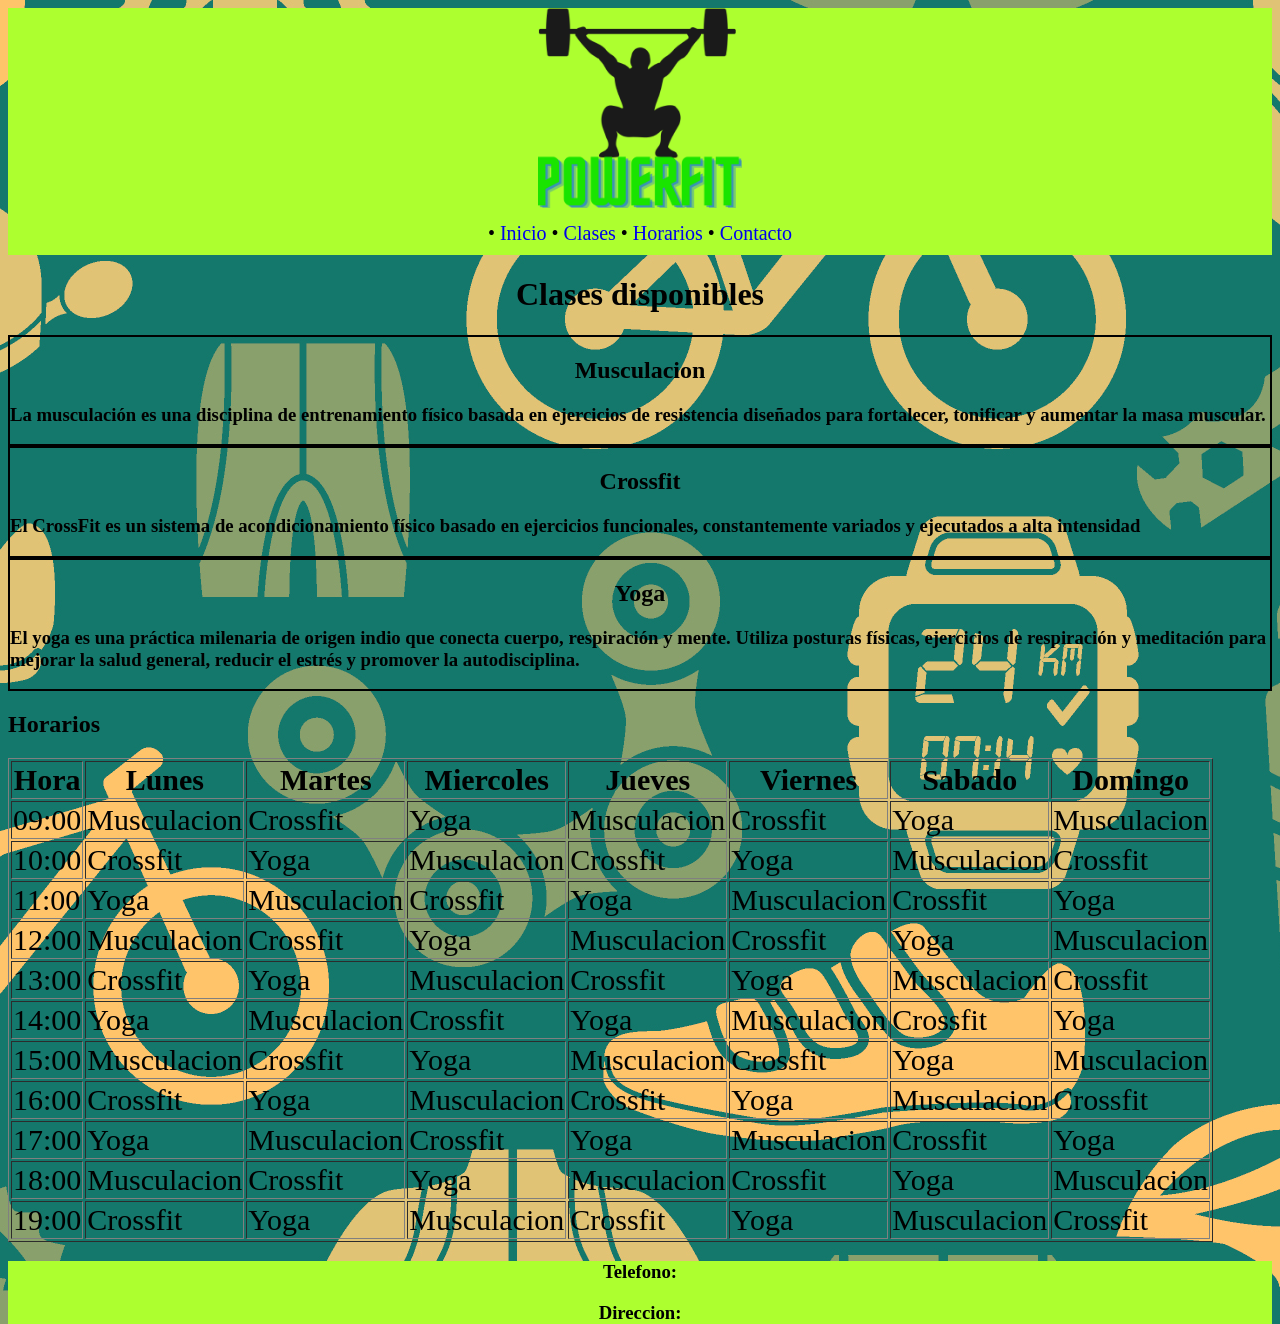
==== Index.html @ 48acb188 "Add files via upload" ====
<!DOCTYPE html>
<html lang="en">
<head>
    <meta charset="UTF-8">
    <meta name="viewport" content="width=device-width, initial-scale=1.0">
    <title>PowerFit</title>
        <link rel="stylesheet" href="Style.css">
</head>
<header style="text-align: center;" id="inicio">
    <img src="Logo.png" alt="" height="200px">
    <nav style="text-align: center; font-size: 20px; padding-bottom: 10px; padding-top: 10px;">   
        • <a href="#inicio"> Inicio</a>
        •<a href="#clases"> Clases</a>
        •<a href="#horario"> Horarios</a>
        •<a href="#contacto"> Contacto</a>
    </nav>
</header>
<body>  
    <main>
        <h1 style="text-align: center;">Clases disponibles</h1>
        <section id="clases">
            <article>
                <h2 style="text-align: center;">Musculacion</h2>
                <h3>La musculación es una disciplina de entrenamiento físico basada en ejercicios de resistencia diseñados para fortalecer, tonificar y aumentar la masa muscular.</h3>
            </article>
            <article>
                <h2 style="text-align: center;">Crossfit</h2>
                <h3>El CrossFit es un sistema de acondicionamiento físico basado en ejercicios funcionales, constantemente variados y ejecutados a alta intensidad</h3>
            </article>
            <article>
                <h2 style="text-align: center;">Yoga</h2>
                <h3>El yoga es una práctica milenaria de origen indio que conecta cuerpo, respiración y mente. Utiliza posturas físicas, ejercicios de respiración y meditación para mejorar la salud general, reducir el estrés y promover la autodisciplina.</h3>
            </article>
        </section>
    </main>
    <section id="horario">
    <h1>Horarios</h1>
    <table border="1">
        <tr>
            <th>Hora</th>
            <th>Lunes</th>
            <th>Martes</th>
            <th>Miercoles</th>
            <th>Jueves</th>
            <th>Viernes</th>
            <th>Sabado</th>
            <th>Domingo</th>
        </tr>
        <tr>
            <td>09:00</td>
            <td>Musculacion</td>
            <td>Crossfit</td>
            <td>Yoga</td>
            <td>Musculacion</td>
            <td>Crossfit</td>
            <td>Yoga</td>
            <td>Musculacion</td>
        </tr>
        <tr>
            <td>10:00</td>
            <td>Crossfit</td>
            <td>Yoga</td>
            <td>Musculacion</td>
            <td>Crossfit</td>
            <td>Yoga</td>
            <td>Musculacion</td>
            <td>Crossfit</td>
        </tr>
        <tr>
            <td>11:00</td>
            <td>Yoga</td>
            <td>Musculacion</td>
            <td>Crossfit</td>
            <td>Yoga</td>
            <td>Musculacion</td>
            <td>Crossfit</td>
            <td>Yoga</td>
        </tr>
        <tr>
            <td>12:00</td>
            <td>Musculacion</td>
            <td>Crossfit</td>
            <td>Yoga</td>
            <td>Musculacion</td>
            <td>Crossfit</td>
            <td>Yoga</td>
            <td>Musculacion</td>
        </tr>
            <tr>
            <td>13:00</td>
            <td>Crossfit</td>
            <td>Yoga</td>
            <td>Musculacion</td>
            <td>Crossfit</td>
            <td>Yoga</td>
            <td>Musculacion</td>
            <td>Crossfit</td>
        </tr>
        <tr>
            <td>14:00</td>
            <td>Yoga</td>
            <td>Musculacion</td>
            <td>Crossfit</td>
            <td>Yoga</td>
            <td>Musculacion</td>
            <td>Crossfit</td>
            <td>Yoga</td>
        </tr>
        <tr>
            <td>15:00</td>
            <td>Musculacion</td>
            <td>Crossfit</td>
            <td>Yoga</td>
            <td>Musculacion</td>
            <td>Crossfit</td>
            <td>Yoga</td>
            <td>Musculacion</td>
        </tr>
        <tr>
            <td>16:00</td>
            <td>Crossfit</td>
            <td>Yoga</td>
            <td>Musculacion</td>
            <td>Crossfit</td>
            <td>Yoga</td>
            <td>Musculacion</td>
            <td>Crossfit</td>
        </tr>
        <tr>
            <td>17:00</td>
            <td>Yoga</td>
            <td>Musculacion</td>
            <td>Crossfit</td>
            <td>Yoga</td>
            <td>Musculacion</td>
            <td>Crossfit</td>
            <td>Yoga</td>
        </tr>
        <tr>
            <td>18:00</td>
            <td>Musculacion</td>
            <td>Crossfit</td>
            <td>Yoga</td>
            <td>Musculacion</td>
            <td>Crossfit</td>
            <td>Yoga</td>
            <td>Musculacion</td>
        </tr>
        <tr>
            <td>19:00</td>
            <td>Crossfit</td>
            <td>Yoga</td>
            <td>Musculacion</td>
            <td>Crossfit</td>
            <td>Yoga</td>
            <td>Musculacion</td>
            <td>Crossfit</td>
        </tr>
    </table>
    </section>
    <footer id="contacto">
        <h3>Telefono:</h3>
        <h3>Direccion:</h3>
    </footer>
</body>
</html>
---- Style.css ----
@font-face {
  font-family: 'MiFuentePersonalizada';
  src: url('Horta\ demo.otf') format('truetype');
  font-weight: normal;
  font-style: normal;
}
body{   
    background-image: url('OIUFXG0.jpg');
    background-position: center;
    height: 20px;
    width: auto;
}
header{
    background-color: #adff2f;
}
nav a:hover {
    color: cornflowerblue;
    font-style: italic;
}
article{
    border: 2px solid black;
}
footer{
    background-color: #adff2f;
    text-align: center;
}
nav a{
    text-decoration: none;
}
table{
    font-size: 30px;
}
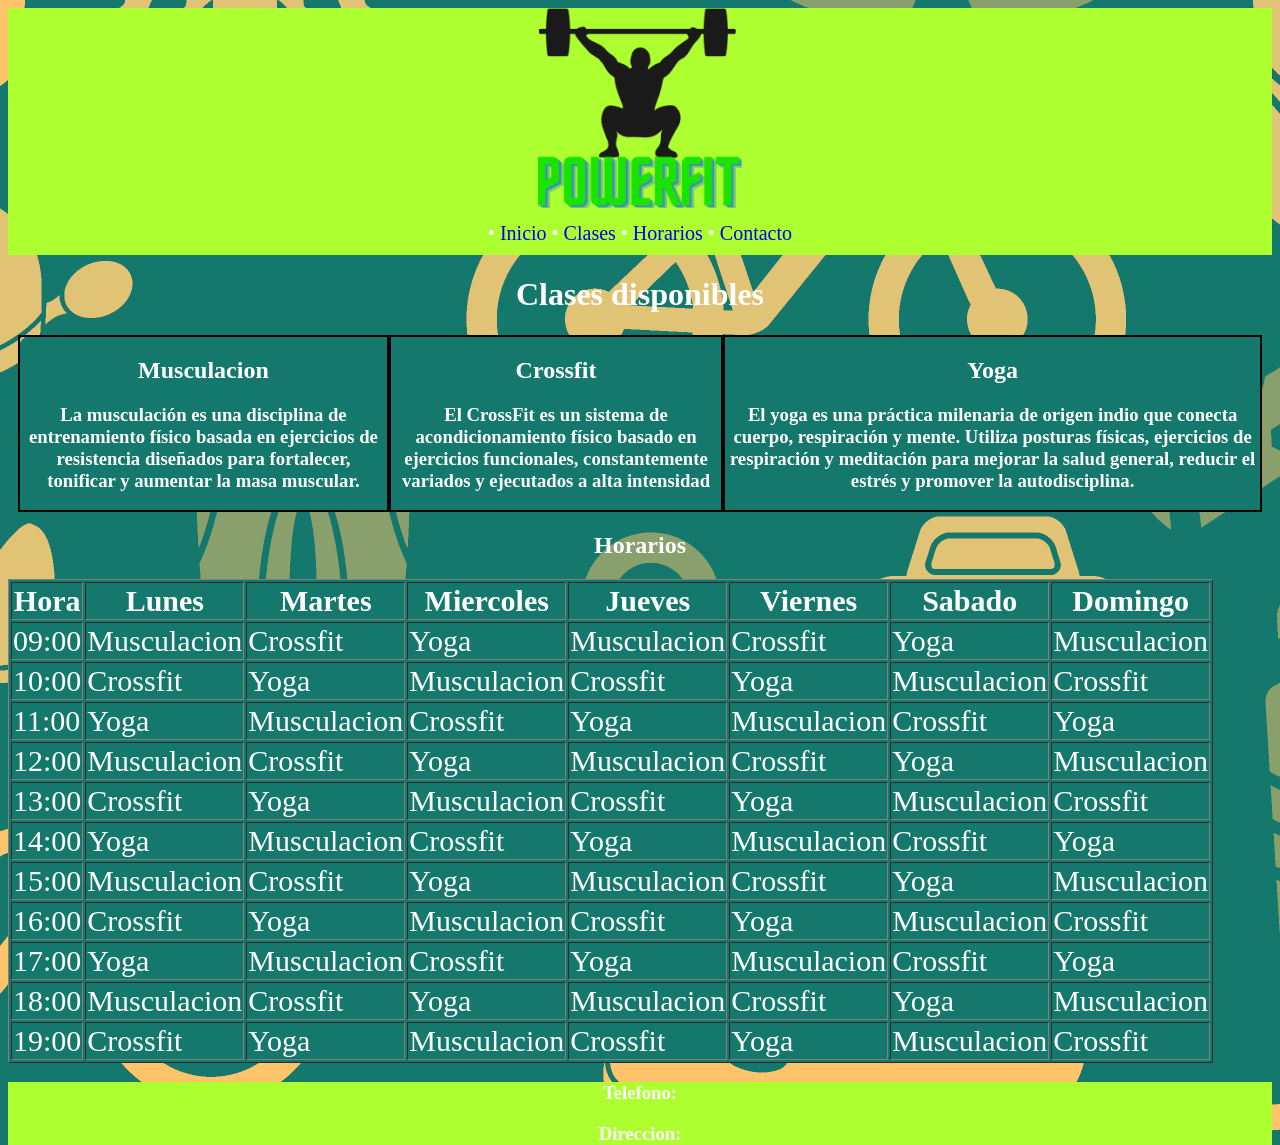
==== commit 1b3d8fc2: "acomode y hice que se vea mejor" ====
--- a/Index.html
+++ b/Index.html
@@ -1,166 +1,166 @@
-<!DOCTYPE html>
-<html lang="en">
-<head>
-    <meta charset="UTF-8">
-    <meta name="viewport" content="width=device-width, initial-scale=1.0">
-    <title>PowerFit</title>
-        <link rel="stylesheet" href="Style.css">
-</head>
-<header style="text-align: center;" id="inicio">
-    <img src="Logo.png" alt="" height="200px">
-    <nav style="text-align: center; font-size: 20px; padding-bottom: 10px; padding-top: 10px;">   
-        • <a href="#inicio"> Inicio</a>
-        •<a href="#clases"> Clases</a>
-        •<a href="#horario"> Horarios</a>
-        •<a href="#contacto"> Contacto</a>
-    </nav>
-</header>
-<body>  
-    <main>
-        <h1 style="text-align: center;">Clases disponibles</h1>
-        <section id="clases">
-            <article>
-                <h2 style="text-align: center;">Musculacion</h2>
-                <h3>La musculación es una disciplina de entrenamiento físico basada en ejercicios de resistencia diseñados para fortalecer, tonificar y aumentar la masa muscular.</h3>
-            </article>
-            <article>
-                <h2 style="text-align: center;">Crossfit</h2>
-                <h3>El CrossFit es un sistema de acondicionamiento físico basado en ejercicios funcionales, constantemente variados y ejecutados a alta intensidad</h3>
-            </article>
-            <article>
-                <h2 style="text-align: center;">Yoga</h2>
-                <h3>El yoga es una práctica milenaria de origen indio que conecta cuerpo, respiración y mente. Utiliza posturas físicas, ejercicios de respiración y meditación para mejorar la salud general, reducir el estrés y promover la autodisciplina.</h3>
-            </article>
-        </section>
-    </main>
-    <section id="horario">
-    <h1>Horarios</h1>
-    <table border="1">
-        <tr>
-            <th>Hora</th>
-            <th>Lunes</th>
-            <th>Martes</th>
-            <th>Miercoles</th>
-            <th>Jueves</th>
-            <th>Viernes</th>
-            <th>Sabado</th>
-            <th>Domingo</th>
-        </tr>
-        <tr>
-            <td>09:00</td>
-            <td>Musculacion</td>
-            <td>Crossfit</td>
-            <td>Yoga</td>
-            <td>Musculacion</td>
-            <td>Crossfit</td>
-            <td>Yoga</td>
-            <td>Musculacion</td>
-        </tr>
-        <tr>
-            <td>10:00</td>
-            <td>Crossfit</td>
-            <td>Yoga</td>
-            <td>Musculacion</td>
-            <td>Crossfit</td>
-            <td>Yoga</td>
-            <td>Musculacion</td>
-            <td>Crossfit</td>
-        </tr>
-        <tr>
-            <td>11:00</td>
-            <td>Yoga</td>
-            <td>Musculacion</td>
-            <td>Crossfit</td>
-            <td>Yoga</td>
-            <td>Musculacion</td>
-            <td>Crossfit</td>
-            <td>Yoga</td>
-        </tr>
-        <tr>
-            <td>12:00</td>
-            <td>Musculacion</td>
-            <td>Crossfit</td>
-            <td>Yoga</td>
-            <td>Musculacion</td>
-            <td>Crossfit</td>
-            <td>Yoga</td>
-            <td>Musculacion</td>
-        </tr>
-            <tr>
-            <td>13:00</td>
-            <td>Crossfit</td>
-            <td>Yoga</td>
-            <td>Musculacion</td>
-            <td>Crossfit</td>
-            <td>Yoga</td>
-            <td>Musculacion</td>
-            <td>Crossfit</td>
-        </tr>
-        <tr>
-            <td>14:00</td>
-            <td>Yoga</td>
-            <td>Musculacion</td>
-            <td>Crossfit</td>
-            <td>Yoga</td>
-            <td>Musculacion</td>
-            <td>Crossfit</td>
-            <td>Yoga</td>
-        </tr>
-        <tr>
-            <td>15:00</td>
-            <td>Musculacion</td>
-            <td>Crossfit</td>
-            <td>Yoga</td>
-            <td>Musculacion</td>
-            <td>Crossfit</td>
-            <td>Yoga</td>
-            <td>Musculacion</td>
-        </tr>
-        <tr>
-            <td>16:00</td>
-            <td>Crossfit</td>
-            <td>Yoga</td>
-            <td>Musculacion</td>
-            <td>Crossfit</td>
-            <td>Yoga</td>
-            <td>Musculacion</td>
-            <td>Crossfit</td>
-        </tr>
-        <tr>
-            <td>17:00</td>
-            <td>Yoga</td>
-            <td>Musculacion</td>
-            <td>Crossfit</td>
-            <td>Yoga</td>
-            <td>Musculacion</td>
-            <td>Crossfit</td>
-            <td>Yoga</td>
-        </tr>
-        <tr>
-            <td>18:00</td>
-            <td>Musculacion</td>
-            <td>Crossfit</td>
-            <td>Yoga</td>
-            <td>Musculacion</td>
-            <td>Crossfit</td>
-            <td>Yoga</td>
-            <td>Musculacion</td>
-        </tr>
-        <tr>
-            <td>19:00</td>
-            <td>Crossfit</td>
-            <td>Yoga</td>
-            <td>Musculacion</td>
-            <td>Crossfit</td>
-            <td>Yoga</td>
-            <td>Musculacion</td>
-            <td>Crossfit</td>
-        </tr>
-    </table>
-    </section>
-    <footer id="contacto">
-        <h3>Telefono:</h3>
-        <h3>Direccion:</h3>
-    </footer>
-</body>
+<!DOCTYPE html>
+<html lang="en">
+<head>
+    <meta charset="UTF-8">
+    <meta name="viewport" content="width=device-width, initial-scale=1.0">
+    <title>PowerFit</title>
+        <link rel="stylesheet" href="Estilos/Style.css">
+</head>
+<header style="text-align: center;" id="inicio">
+    <img src="Estilos/Imagenes/Logo.png" alt="" height="200px">
+    <nav style="text-align: center; font-size: 20px; padding-bottom: 10px; padding-top: 10px;">   
+        • <a href="#inicio"> Inicio</a>
+        •<a href="#clases"> Clases</a>
+        •<a href="#horario"> Horarios</a>
+        •<a href="#contacto"> Contacto</a>
+    </nav>
+</header>
+<body>  
+    <main>
+        <h1 style="text-align: center;">Clases disponibles</h1>
+        <section id="clases" class="clases">
+            <article>
+                <h2>Musculacion</h2>
+                <h3>La musculación es una disciplina de entrenamiento físico basada en ejercicios de resistencia diseñados para fortalecer, tonificar y aumentar la masa muscular.</h3>
+            </article>
+            <article>
+                <h2>Crossfit</h2>
+                <h3>El CrossFit es un sistema de acondicionamiento físico basado en ejercicios funcionales, constantemente variados y ejecutados a alta intensidad</h3>
+            </article>
+            <article>
+                <h2>Yoga</h2>
+                <h3>El yoga es una práctica milenaria de origen indio que conecta cuerpo, respiración y mente. Utiliza posturas físicas, ejercicios de respiración y meditación para mejorar la salud general, reducir el estrés y promover la autodisciplina.</h3>
+            </article>
+        </section>
+    </main>
+    <section id="horario">
+    <h1 style="text-align: center;">Horarios</h1>
+    <table border="1">
+        <tr>
+            <th>Hora</th>
+            <th>Lunes</th>
+            <th>Martes</th>
+            <th>Miercoles</th>
+            <th>Jueves</th>
+            <th>Viernes</th>
+            <th>Sabado</th>
+            <th>Domingo</th>
+        </tr>
+        <tr>
+            <td>09:00</td>
+            <td>Musculacion</td>
+            <td>Crossfit</td>
+            <td>Yoga</td>
+            <td>Musculacion</td>
+            <td>Crossfit</td>
+            <td>Yoga</td>
+            <td>Musculacion</td>
+        </tr>
+        <tr>
+            <td>10:00</td>
+            <td>Crossfit</td>
+            <td>Yoga</td>
+            <td>Musculacion</td>
+            <td>Crossfit</td>
+            <td>Yoga</td>
+            <td>Musculacion</td>
+            <td>Crossfit</td>
+        </tr>
+        <tr>
+            <td>11:00</td>
+            <td>Yoga</td>
+            <td>Musculacion</td>
+            <td>Crossfit</td>
+            <td>Yoga</td>
+            <td>Musculacion</td>
+            <td>Crossfit</td>
+            <td>Yoga</td>
+        </tr>
+        <tr>
+            <td>12:00</td>
+            <td>Musculacion</td>
+            <td>Crossfit</td>
+            <td>Yoga</td>
+            <td>Musculacion</td>
+            <td>Crossfit</td>
+            <td>Yoga</td>
+            <td>Musculacion</td>
+        </tr>
+            <tr>
+            <td>13:00</td>
+            <td>Crossfit</td>
+            <td>Yoga</td>
+            <td>Musculacion</td>
+            <td>Crossfit</td>
+            <td>Yoga</td>
+            <td>Musculacion</td>
+            <td>Crossfit</td>
+        </tr>
+        <tr>
+            <td>14:00</td>
+            <td>Yoga</td>
+            <td>Musculacion</td>
+            <td>Crossfit</td>
+            <td>Yoga</td>
+            <td>Musculacion</td>
+            <td>Crossfit</td>
+            <td>Yoga</td>
+        </tr>
+        <tr>
+            <td>15:00</td>
+            <td>Musculacion</td>
+            <td>Crossfit</td>
+            <td>Yoga</td>
+            <td>Musculacion</td>
+            <td>Crossfit</td>
+            <td>Yoga</td>
+            <td>Musculacion</td>
+        </tr>
+        <tr>
+            <td>16:00</td>
+            <td>Crossfit</td>
+            <td>Yoga</td>
+            <td>Musculacion</td>
+            <td>Crossfit</td>
+            <td>Yoga</td>
+            <td>Musculacion</td>
+            <td>Crossfit</td>
+        </tr>
+        <tr>
+            <td>17:00</td>
+            <td>Yoga</td>
+            <td>Musculacion</td>
+            <td>Crossfit</td>
+            <td>Yoga</td>
+            <td>Musculacion</td>
+            <td>Crossfit</td>
+            <td>Yoga</td>
+        </tr>
+        <tr>
+            <td>18:00</td>
+            <td>Musculacion</td>
+            <td>Crossfit</td>
+            <td>Yoga</td>
+            <td>Musculacion</td>
+            <td>Crossfit</td>
+            <td>Yoga</td>
+            <td>Musculacion</td>
+        </tr>
+        <tr>
+            <td>19:00</td>
+            <td>Crossfit</td>
+            <td>Yoga</td>
+            <td>Musculacion</td>
+            <td>Crossfit</td>
+            <td>Yoga</td>
+            <td>Musculacion</td>
+            <td>Crossfit</td>
+        </tr>
+    </table>
+    </section>
+    <footer id="contacto">
+        <h3>Telefono:</h3>
+        <h3>Direccion:</h3>
+    </footer>
+</body>
 </html>
--- a/Estilos/Style.css
+++ b/Estilos/Style.css
@@ -0,0 +1,43 @@
+@font-face {
+  font-family: 'MiFuentePersonalizada';
+  src: url('Tipografias/Horta\ demo.otf') format('truetype');
+  font-weight: normal;
+  font-style: normal;
+}
+body{   
+    background-image: url('Imagenes/OIUFXG0.jpg');
+    background-position: center;
+    height: 20px;
+    width: auto;
+    color: white;
+}
+header{
+    background-color: #adff2f;
+}
+nav a:hover {
+    color: cornflowerblue;
+    font-style: italic;
+}
+article{
+    border: 2px solid black;
+}
+footer{
+    background-color: #adff2f;
+    text-align: center;
+}
+nav a{
+    text-decoration: none;
+}
+table{
+    font-size: 30px;
+}
+.clases{
+    margin: 10px;
+    display: flex;
+    text-align: center;
+    border-radius: 15px;
+    background-color: #14786c;
+}
+table{
+    background-color: #14786c;
+}
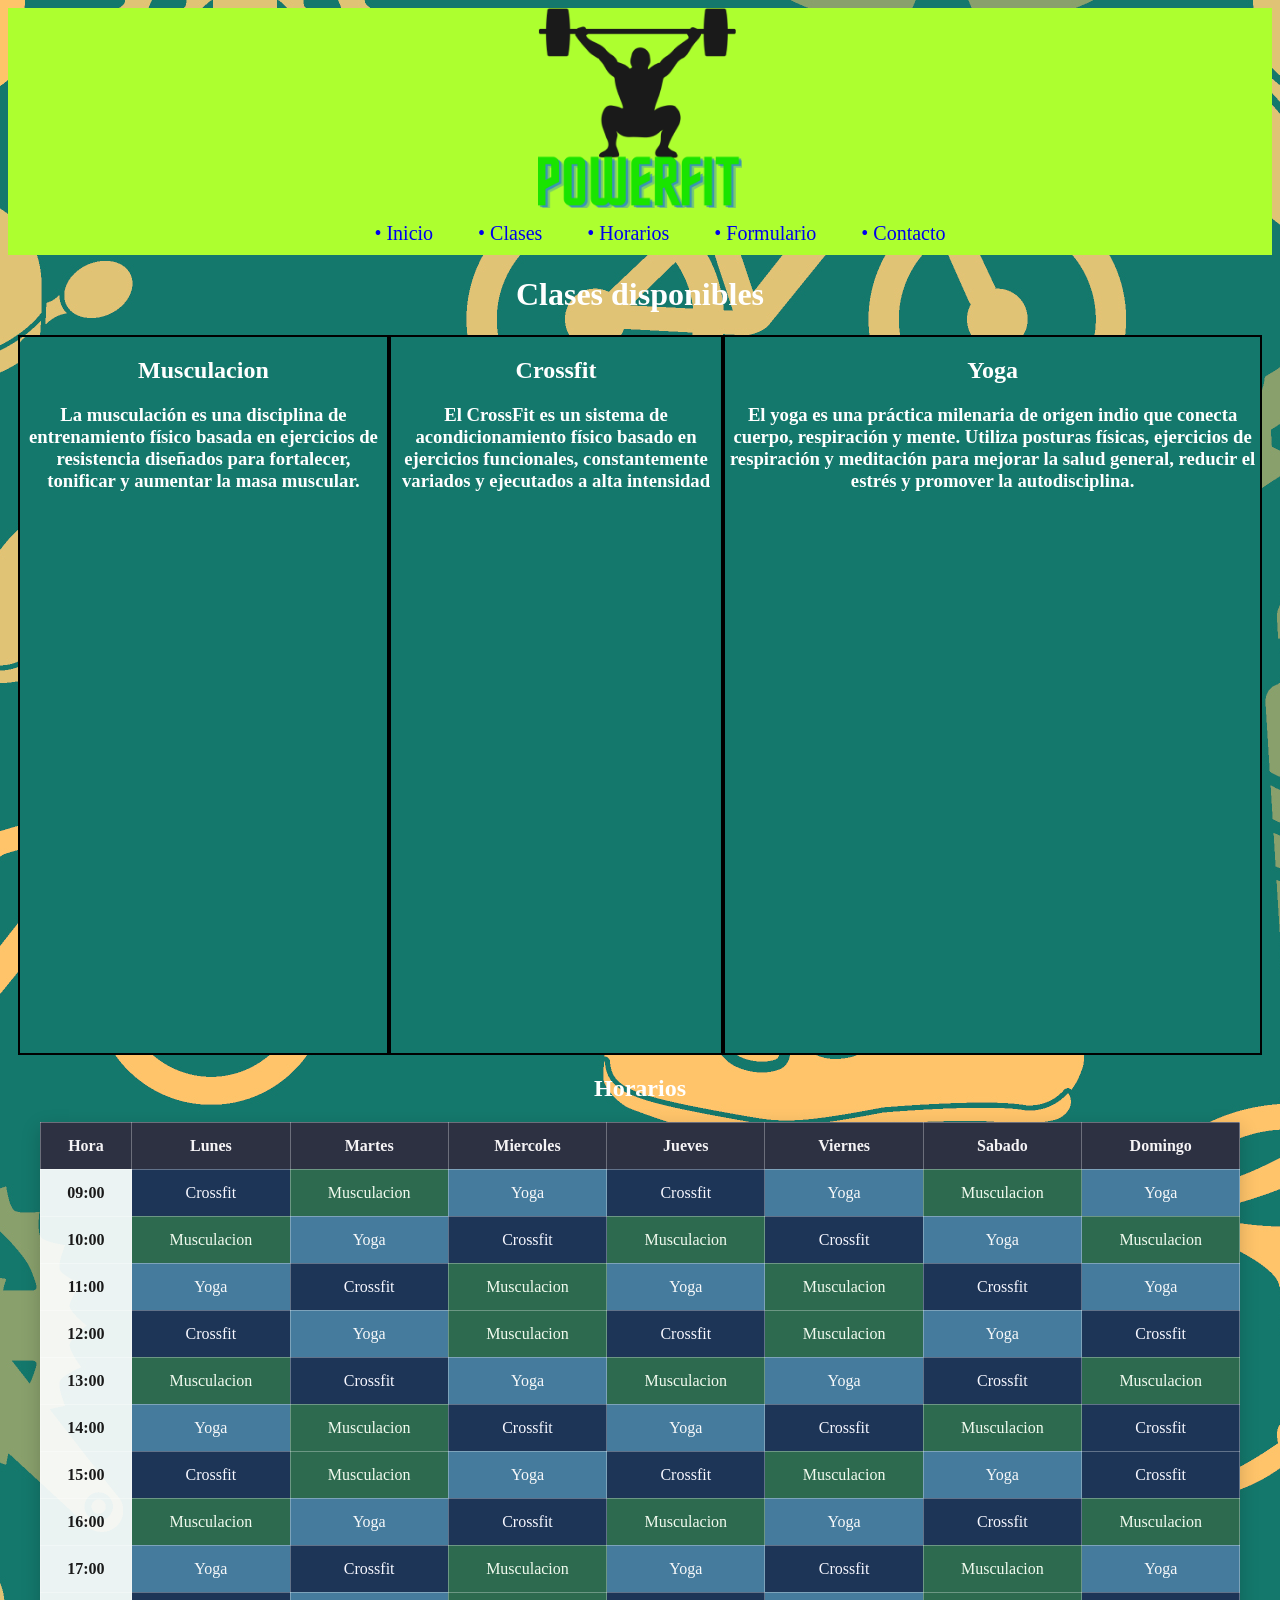
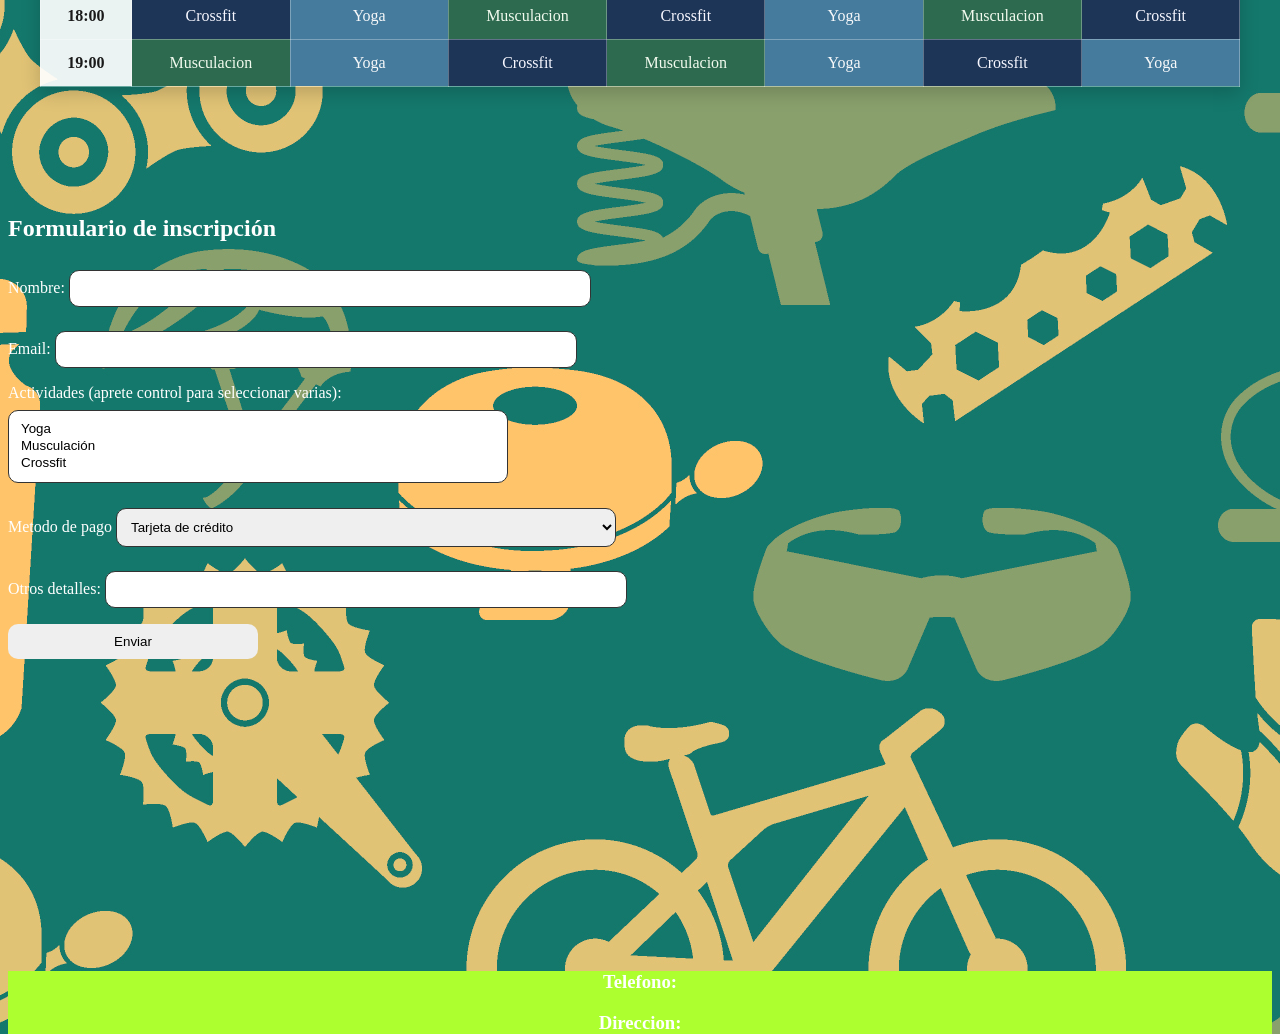
==== commit d36bc91b: "mejoras visuales y formulario cree un formulario de inscripcion y mejore la tabla, borrando bastante" ====
--- a/Index.html
+++ b/Index.html
@@ -9,10 +9,11 @@
 <header style="text-align: center;" id="inicio">
     <img src="Estilos/Imagenes/Logo.png" alt="" height="200px">
     <nav style="text-align: center; font-size: 20px; padding-bottom: 10px; padding-top: 10px;">   
-        • <a href="#inicio"> Inicio</a>
-        •<a href="#clases"> Clases</a>
-        •<a href="#horario"> Horarios</a>
-        •<a href="#contacto"> Contacto</a>
+        <a href="#inicio">• Inicio</a>
+        <a href="#clases">• Clases</a>
+        <a href="#horario">• Horarios</a>
+        <a href="#formulario">• Formulario</a>
+        <a href="#contacto">• Contacto</a>
     </nav>
 </header>
 <body>  
@@ -36,7 +37,7 @@
     <section id="horario">
     <h1 style="text-align: center;">Horarios</h1>
     <table border="1">
-        <tr>
+        <tr class="guia">
             <th>Hora</th>
             <th>Lunes</th>
             <th>Martes</th>
@@ -47,120 +48,151 @@
             <th>Domingo</th>
         </tr>
         <tr>
-            <td>09:00</td>
-            <td>Musculacion</td>
-            <td>Crossfit</td>
-            <td>Yoga</td>
-            <td>Musculacion</td>
-            <td>Crossfit</td>
-            <td>Yoga</td>
-            <td>Musculacion</td>
+            <td class="hora">09:00</td>
+            <td class="crossfit">Crossfit</td>
+            <td class="musculacion">Musculacion</td>
+            <td class="yoga">Yoga</td>
+            <td class="crossfit">Crossfit</td>
+            <td class="yoga">Yoga</td>
+            <td class="musculacion">Musculacion</td>
+            <td class="yoga">Yoga</td>
         </tr>
         <tr>
-            <td>10:00</td>
-            <td>Crossfit</td>
-            <td>Yoga</td>
-            <td>Musculacion</td>
-            <td>Crossfit</td>
-            <td>Yoga</td>
-            <td>Musculacion</td>
-            <td>Crossfit</td>
+            <td class="hora">10:00</td>
+            <td class="musculacion">Musculacion</td>
+            <td class="yoga">Yoga</td>
+            <td class="crossfit">Crossfit</td>
+            <td class="musculacion">Musculacion</td>
+            <td class="crossfit">Crossfit</td>
+            <td class="yoga">Yoga</td>
+            <td class="musculacion">Musculacion</td>
         </tr>
         <tr>
-            <td>11:00</td>
-            <td>Yoga</td>
-            <td>Musculacion</td>
-            <td>Crossfit</td>
-            <td>Yoga</td>
-            <td>Musculacion</td>
-            <td>Crossfit</td>
-            <td>Yoga</td>
+            <td class="hora">11:00</td>
+            <td class="yoga">Yoga</td>
+            <td class="crossfit">Crossfit</td>
+            <td class="musculacion">Musculacion</td>
+            <td class="yoga">Yoga</td>
+            <td class="musculacion">Musculacion</td>
+            <td class="crossfit">Crossfit</td>
+            <td class="yoga">Yoga</td>
         </tr>
         <tr>
-            <td>12:00</td>
-            <td>Musculacion</td>
-            <td>Crossfit</td>
-            <td>Yoga</td>
-            <td>Musculacion</td>
-            <td>Crossfit</td>
-            <td>Yoga</td>
-            <td>Musculacion</td>
-        </tr>
-            <tr>
-            <td>13:00</td>
-            <td>Crossfit</td>
-            <td>Yoga</td>
-            <td>Musculacion</td>
-            <td>Crossfit</td>
-            <td>Yoga</td>
-            <td>Musculacion</td>
-            <td>Crossfit</td>
+            <td class="hora">12:00</td>
+            <td class="crossfit">Crossfit</td>
+            <td class="yoga">Yoga</td>
+            <td class="musculacion">Musculacion</td>
+            <td class="crossfit">Crossfit</td>
+            <td class="musculacion">Musculacion</td>
+            <td class="yoga">Yoga</td>
+            <td class="crossfit">Crossfit</td>
         </tr>
         <tr>
-            <td>14:00</td>
-            <td>Yoga</td>
-            <td>Musculacion</td>
-            <td>Crossfit</td>
-            <td>Yoga</td>
-            <td>Musculacion</td>
-            <td>Crossfit</td>
-            <td>Yoga</td>
+            <td class="hora">13:00</td>
+            <td class="musculacion">Musculacion</td>
+            <td class="crossfit">Crossfit</td>
+            <td class="yoga">Yoga</td>
+            <td class="musculacion">Musculacion</td>
+            <td class="yoga">Yoga</td>
+            <td class="crossfit">Crossfit</td>
+            <td class="musculacion">Musculacion</td>
         </tr>
         <tr>
-            <td>15:00</td>
-            <td>Musculacion</td>
-            <td>Crossfit</td>
-            <td>Yoga</td>
-            <td>Musculacion</td>
-            <td>Crossfit</td>
-            <td>Yoga</td>
-            <td>Musculacion</td>
+            <td class="hora">14:00</td>
+            <td class="yoga">Yoga</td>
+            <td class="musculacion">Musculacion</td>
+            <td class="crossfit">Crossfit</td>
+            <td class="yoga">Yoga</td>
+            <td class="crossfit">Crossfit</td>
+            <td class="musculacion">Musculacion</td>
+            <td class="crossfit">Crossfit</td>
         </tr>
         <tr>
-            <td>16:00</td>
-            <td>Crossfit</td>
-            <td>Yoga</td>
-            <td>Musculacion</td>
-            <td>Crossfit</td>
-            <td>Yoga</td>
-            <td>Musculacion</td>
-            <td>Crossfit</td>
+            <td class="hora">15:00</td>
+            <td class="crossfit">Crossfit</td>
+            <td class="musculacion">Musculacion</td>
+            <td class="yoga">Yoga</td>
+            <td class="crossfit">Crossfit</td>
+            <td class="musculacion">Musculacion</td>
+            <td class="yoga">Yoga</td>
+            <td class="crossfit">Crossfit</td>
         </tr>
         <tr>
-            <td>17:00</td>
-            <td>Yoga</td>
-            <td>Musculacion</td>
-            <td>Crossfit</td>
-            <td>Yoga</td>
-            <td>Musculacion</td>
-            <td>Crossfit</td>
-            <td>Yoga</td>
+            <td class="hora">16:00</td>
+            <td class="musculacion">Musculacion</td>
+            <td class="yoga">Yoga</td>
+            <td class="crossfit">Crossfit</td>
+            <td class="musculacion">Musculacion</td>
+            <td class="yoga">Yoga</td>
+            <td class="crossfit">Crossfit</td>
+            <td class="musculacion">Musculacion</td>
         </tr>
         <tr>
-            <td>18:00</td>
-            <td>Musculacion</td>
-            <td>Crossfit</td>
-            <td>Yoga</td>
-            <td>Musculacion</td>
-            <td>Crossfit</td>
-            <td>Yoga</td>
-            <td>Musculacion</td>
+            <td class="hora">17:00</td>
+            <td class="yoga">Yoga</td>
+            <td class="crossfit">Crossfit</td>
+            <td class="musculacion">Musculacion</td>
+            <td class="yoga">Yoga</td>
+            <td class="crossfit">Crossfit</td>
+            <td class="musculacion">Musculacion</td>
+            <td class="yoga">Yoga</td>
         </tr>
         <tr>
-            <td>19:00</td>
-            <td>Crossfit</td>
-            <td>Yoga</td>
-            <td>Musculacion</td>
-            <td>Crossfit</td>
-            <td>Yoga</td>
-            <td>Musculacion</td>
-            <td>Crossfit</td>
+            <td class="hora">18:00</td>
+            <td class="crossfit">Crossfit</td>
+            <td class="yoga">Yoga</td>
+            <td class="musculacion">Musculacion</td>
+            <td class="crossfit">Crossfit</td>
+            <td class="yoga">Yoga</td>
+            <td class="musculacion">Musculacion</td>
+            <td class="crossfit">Crossfit</td>
+        </tr>
+        <tr>
+            <td class="hora">19:00</td>
+            <td class="musculacion">Musculacion</td>
+            <td class="yoga">Yoga</td>
+            <td class="crossfit">Crossfit</td>
+            <td class="musculacion">Musculacion</td>
+            <td class="yoga">Yoga</td>
+            <td class="crossfit">Crossfit</td>
+            <td class="yoga">Yoga</td>
         </tr>
     </table>
     </section>
-    <footer id="contacto">
-        <h3>Telefono:</h3>
-        <h3>Direccion:</h3>
-    </footer>
+    <section id="formulario" class="formulario">
+        <h1>Formulario de inscripción</h1>
+        <form action="submit.html" method="post">
+            <label for="nombre">Nombre:</label>
+            <input type="text" id="nombre" name="nombre">
+            <br>
+            <label for="email">Email:</label>
+            <input type="email" id="email" name="email">
+            <br>
+            <label for="actividades">Actividades (aprete control para seleccionar varias):</label>
+            <br>
+            <select name="actividades[]" id="actividades" size="3" multiple>
+                <option value="yoga">Yoga</option>
+                <option value="musculacion">Musculación</option>
+                <option value="crossfit">Crossfit</option>
+            </select>
+            <br>
+            <label for="metodo-pago">Metodo de pago</label>
+            <select name="metodo-pago" id="metodo-pago">
+                <option value="tarjeta">Tarjeta de crédito</option>
+                <option value="efectivo">Efectivo</option>
+                <option value="transferencia">Transferencia bancaria</option>
+            </select>
+            <br>
+            <label for="otros-detalles">Otros detalles:</label>
+            <input type="text" id="otros-detalles" name="otros-detalles">
+            <br>
+            <input type="submit" value="Enviar">
+        </form>
+    </section>
+    <br>
+<footer id="contacto">
+    <h3>Telefono:</h3>
+    <h3>Direccion:</h3>
+</footer>
 </body>
 </html>
--- a/Estilos/Style.css
+++ b/Estilos/Style.css
@@ -27,9 +27,23 @@
 }
 nav a{
     text-decoration: none;
+    padding-left: 40px;
 }
 table{
-    font-size: 30px;
+    width: 95%;
+    margin: 0 auto 30px;
+    border-collapse: collapse;
+    font-size: 1rem;
+    background: rgba(255,255,255,0.08);
+    box-shadow: 0 6px 18px rgba(0,0,0,0.18);
+}
+th, td{
+    border: 1px solid rgba(255,255,255,0.3);
+    padding: 14px 12px;
+    text-align: center;
+}
+tr:nth-child(even){
+    background: rgba(255,255,255,0.06);
 }
 .clases{
     margin: 10px;
@@ -38,6 +52,46 @@
     border-radius: 15px;
     background-color: #14786c;
 }
-table{
-    background-color: #14786c;
+
+.formulario input[type="submit"] {
+    width: 50%;
+    max-width: 250px;
+    padding: 10px;
+    border-radius: 10px;
+    border: none;
+    cursor: pointer;
+}
+.formulario input[type="text"],
+.formulario input[type="email"],
+.formulario select {
+    width: 90%;
+    max-width: 500px;
+    padding: 10px;
+    margin: 8px 0 16px;
+    border-radius: 10px;
+    border: 1px solid #333;
+}
+section{
+    min-height: 80vh;
+}
+.guia{
+    background-color: #2d3142;
+    color: #f5f3f5;
+}
+.hora{
+    background-color: rgba(255,255,255,0.9);
+    color: #1a1a1a;
+    font-weight: 700;
+}
+.musculacion{
+    background-color: #2d6a4f;
+    color: #f1faee;
+}
+.crossfit{
+    background-color: #1d3557;
+    color: #f7f7ff;
+}
+.yoga{
+    background-color: #457b9d;
+    color: #f8f9fa;
 }
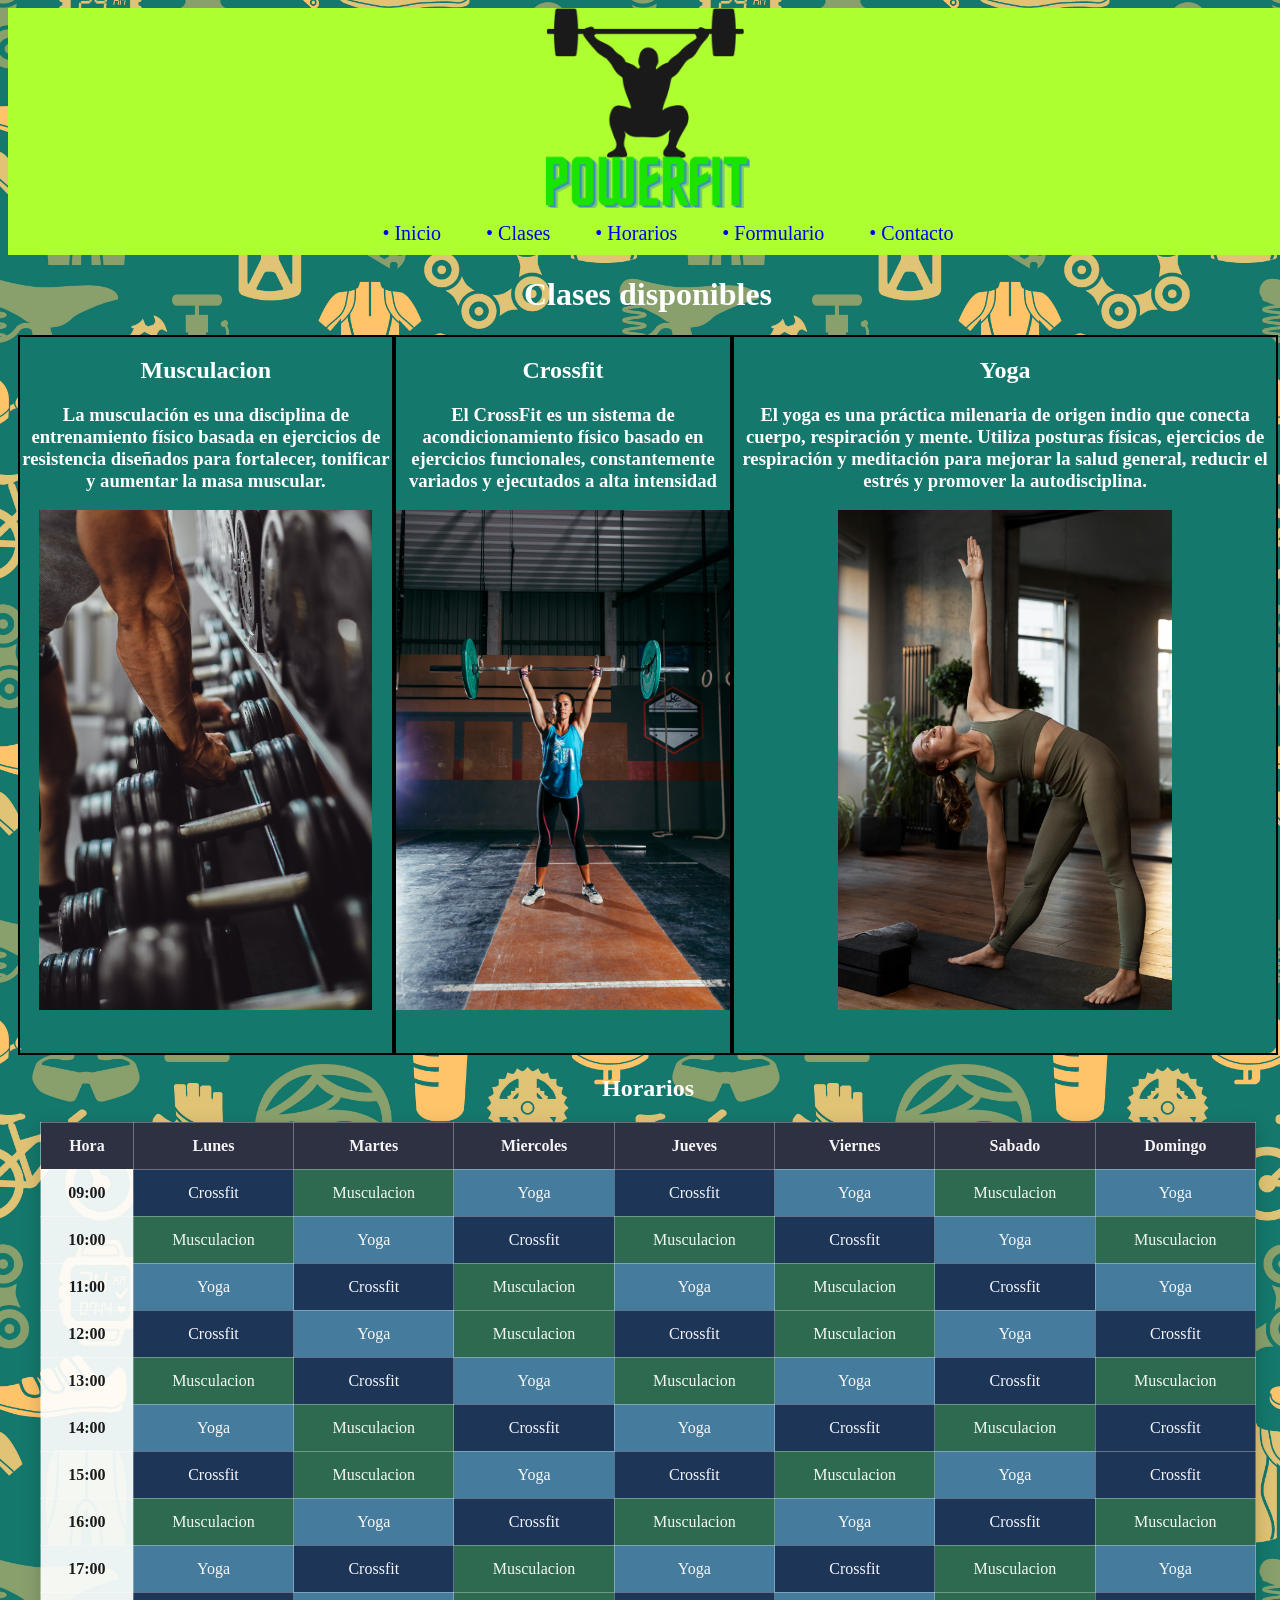
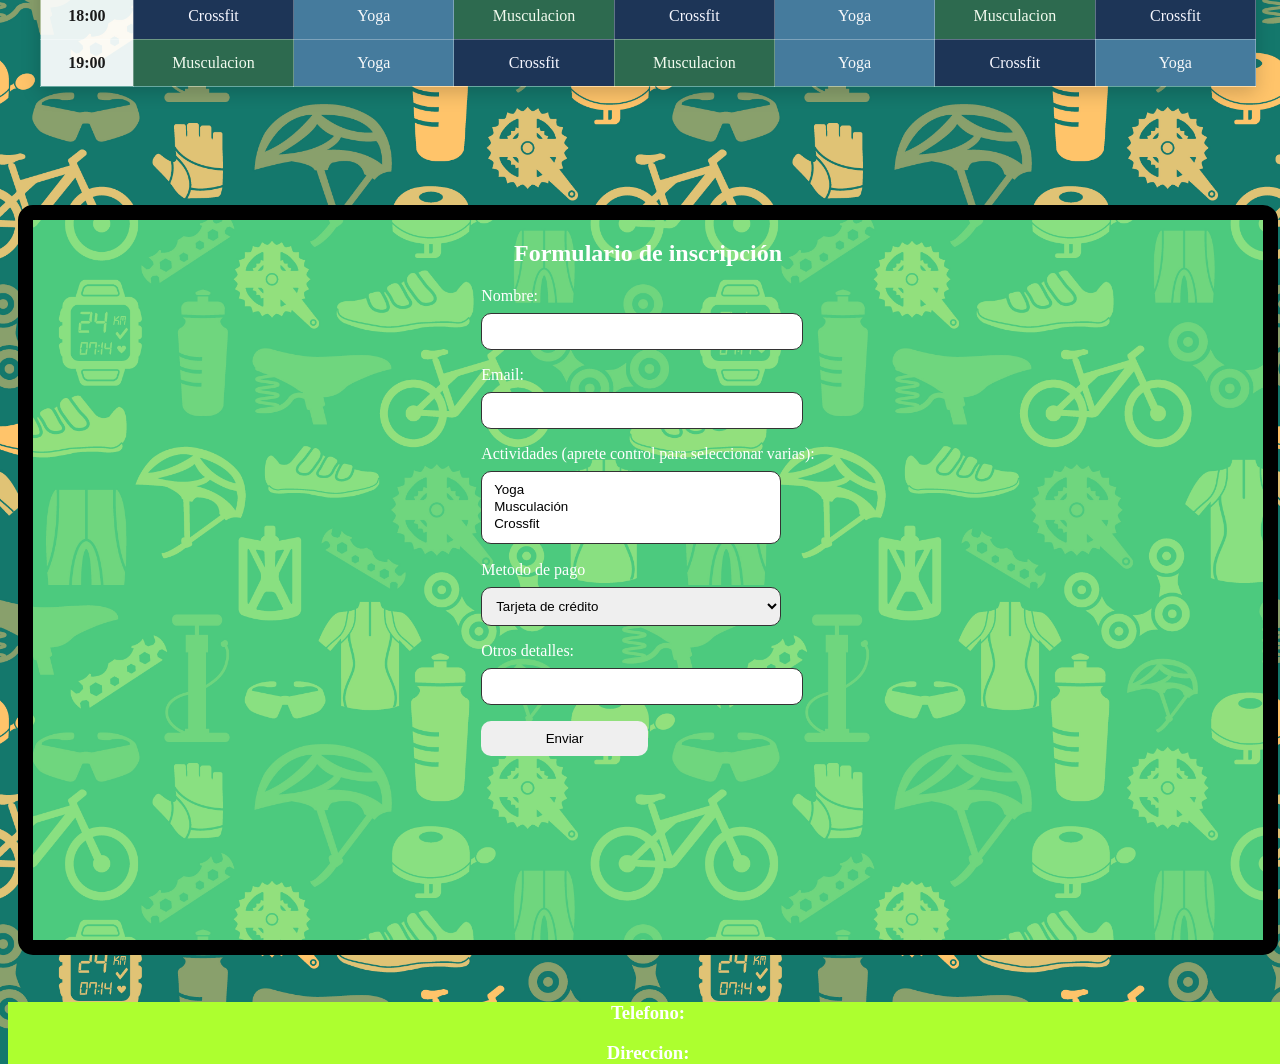
==== commit cfc900ef: "mejoras visuales añadi unas imagenes y mejore el fondo y el formulario" ====
--- a/Index.html
+++ b/Index.html
@@ -6,9 +6,9 @@
     <title>PowerFit</title>
         <link rel="stylesheet" href="Estilos/Style.css">
 </head>
-<header style="text-align: center;" id="inicio">
+<header id="inicio">
     <img src="Estilos/Imagenes/Logo.png" alt="" height="200px">
-    <nav style="text-align: center; font-size: 20px; padding-bottom: 10px; padding-top: 10px;">   
+    <nav>   
         <a href="#inicio">• Inicio</a>
         <a href="#clases">• Clases</a>
         <a href="#horario">• Horarios</a>
@@ -23,14 +23,17 @@
             <article>
                 <h2>Musculacion</h2>
                 <h3>La musculación es una disciplina de entrenamiento físico basada en ejercicios de resistencia diseñados para fortalecer, tonificar y aumentar la masa muscular.</h3>
+                <img src="Estilos/Imagenes/Musculacion.jpg" alt="" height="500">
             </article>
             <article>
                 <h2>Crossfit</h2>
                 <h3>El CrossFit es un sistema de acondicionamiento físico basado en ejercicios funcionales, constantemente variados y ejecutados a alta intensidad</h3>
+                <img src="Estilos/Imagenes/Crossfit.jpg" alt="" height="500">
             </article>
             <article>
                 <h2>Yoga</h2>
                 <h3>El yoga es una práctica milenaria de origen indio que conecta cuerpo, respiración y mente. Utiliza posturas físicas, ejercicios de respiración y meditación para mejorar la salud general, reducir el estrés y promover la autodisciplina.</h3>
+                <img src="Estilos/Imagenes/Yoga.jpg" alt="" height="500">
             </article>
         </section>
     </main>
--- a/Estilos/Style.css
+++ b/Estilos/Style.css
@@ -7,12 +7,14 @@
 body{   
     background-image: url('Imagenes/OIUFXG0.jpg');
     background-position: center;
-    height: 20px;
-    width: auto;
+    background-size: cover;
+    height: 100vh;
+    width: 100%;
     color: white;
 }
 header{
     background-color: #adff2f;
+    text-align: center;
 }
 nav a:hover {
     color: cornflowerblue;
@@ -94,4 +96,19 @@
 .yoga{
     background-color: #457b9d;
     color: #f8f9fa;
+}
+nav{
+    text-align: center;
+    font-size: 20px;
+    padding-bottom: 10px;
+    padding-top: 10px
+}
+.formulario{
+    display: flex;
+    flex-direction: column;
+    align-items: center;
+    border-radius: 15px;
+    margin: 10px;
+    background-color: rgba(100, 237, 134, 0.7);
+    border: 15px solid black;
 }
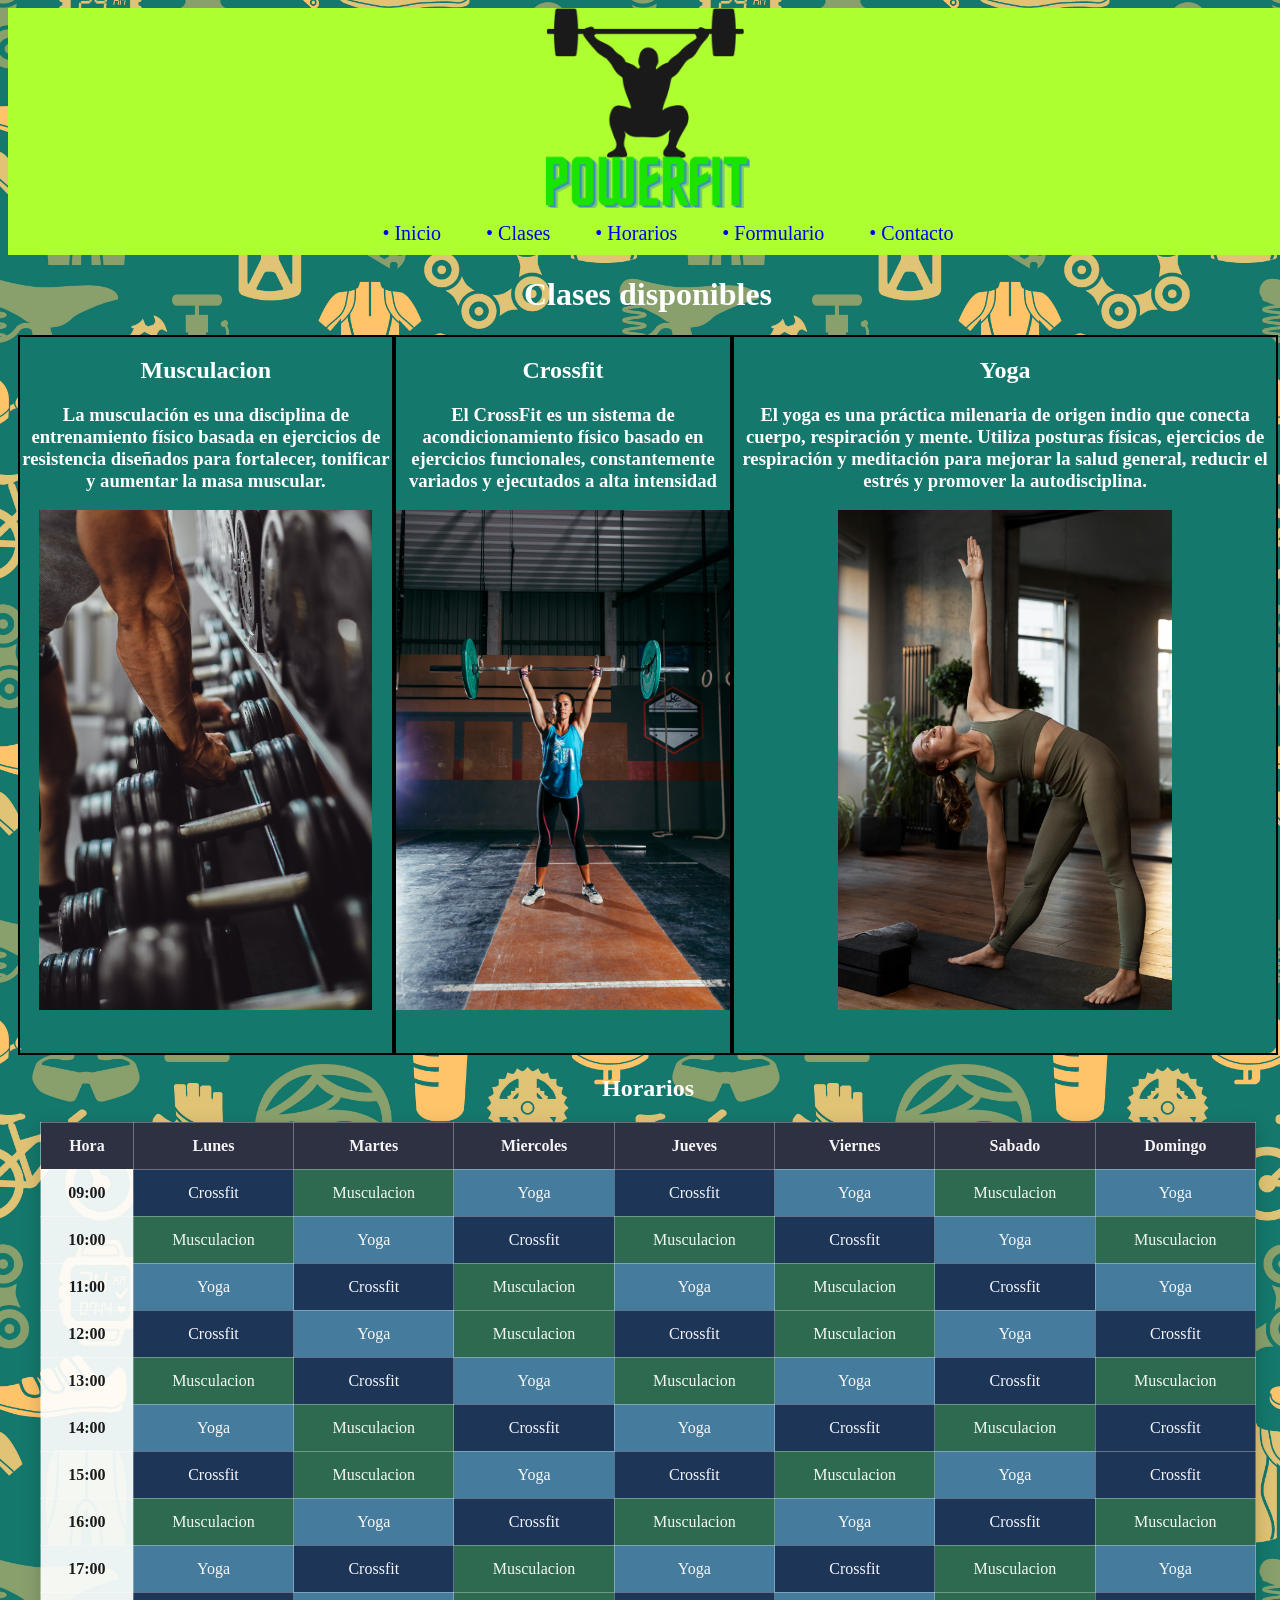
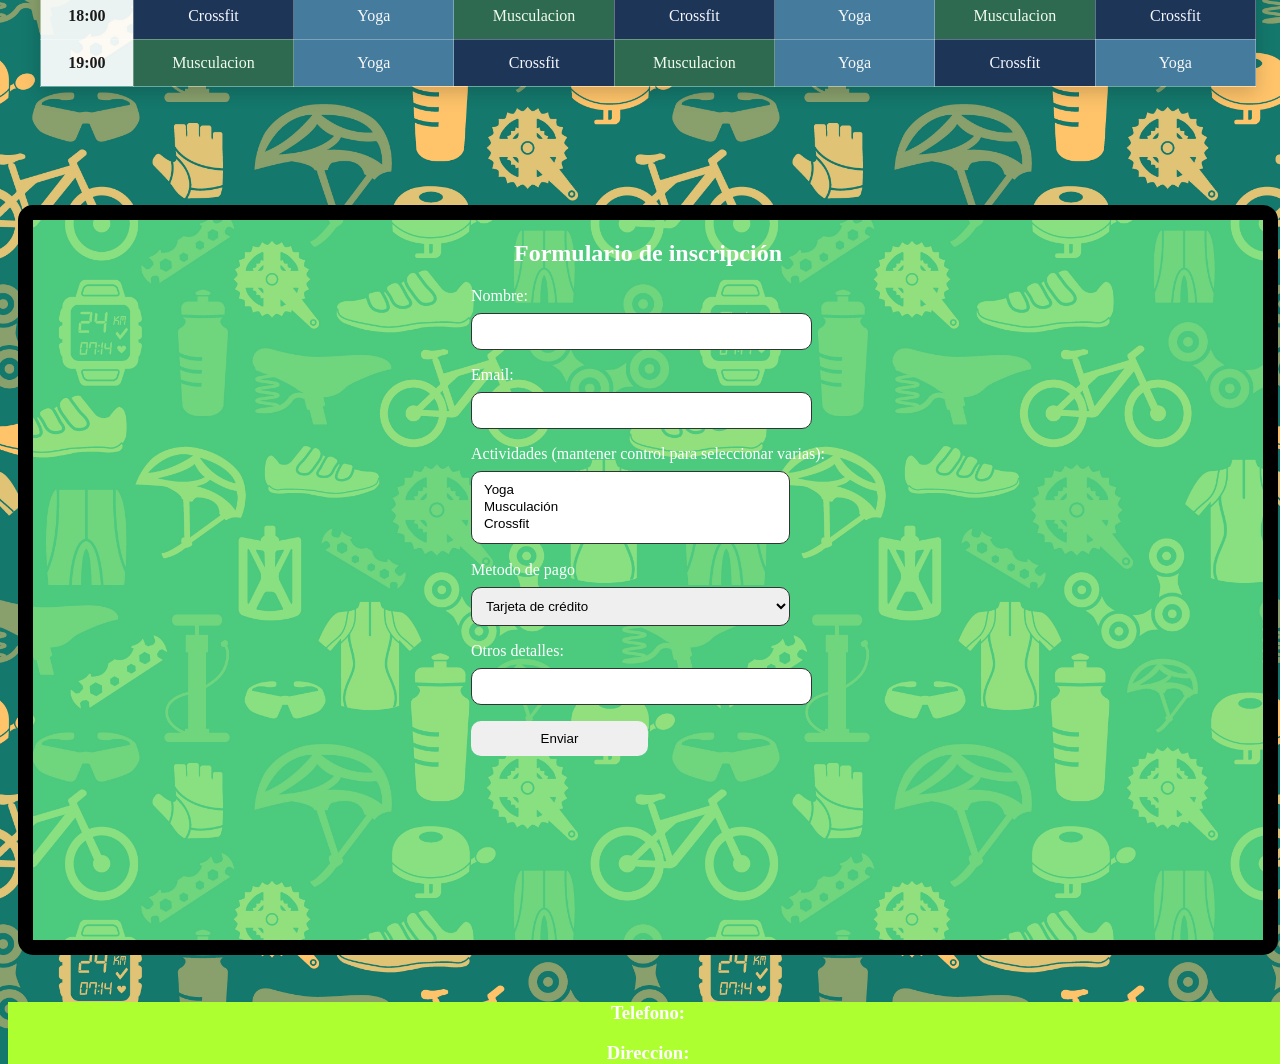
==== commit e3d887d4: "bue" ====
--- a/Index.html
+++ b/Index.html
@@ -171,7 +171,7 @@
             <label for="email">Email:</label>
             <input type="email" id="email" name="email">
             <br>
-            <label for="actividades">Actividades (aprete control para seleccionar varias):</label>
+            <label for="actividades">Actividades (mantener control para seleccionar varias):</label>
             <br>
             <select name="actividades[]" id="actividades" size="3" multiple>
                 <option value="yoga">Yoga</option>
